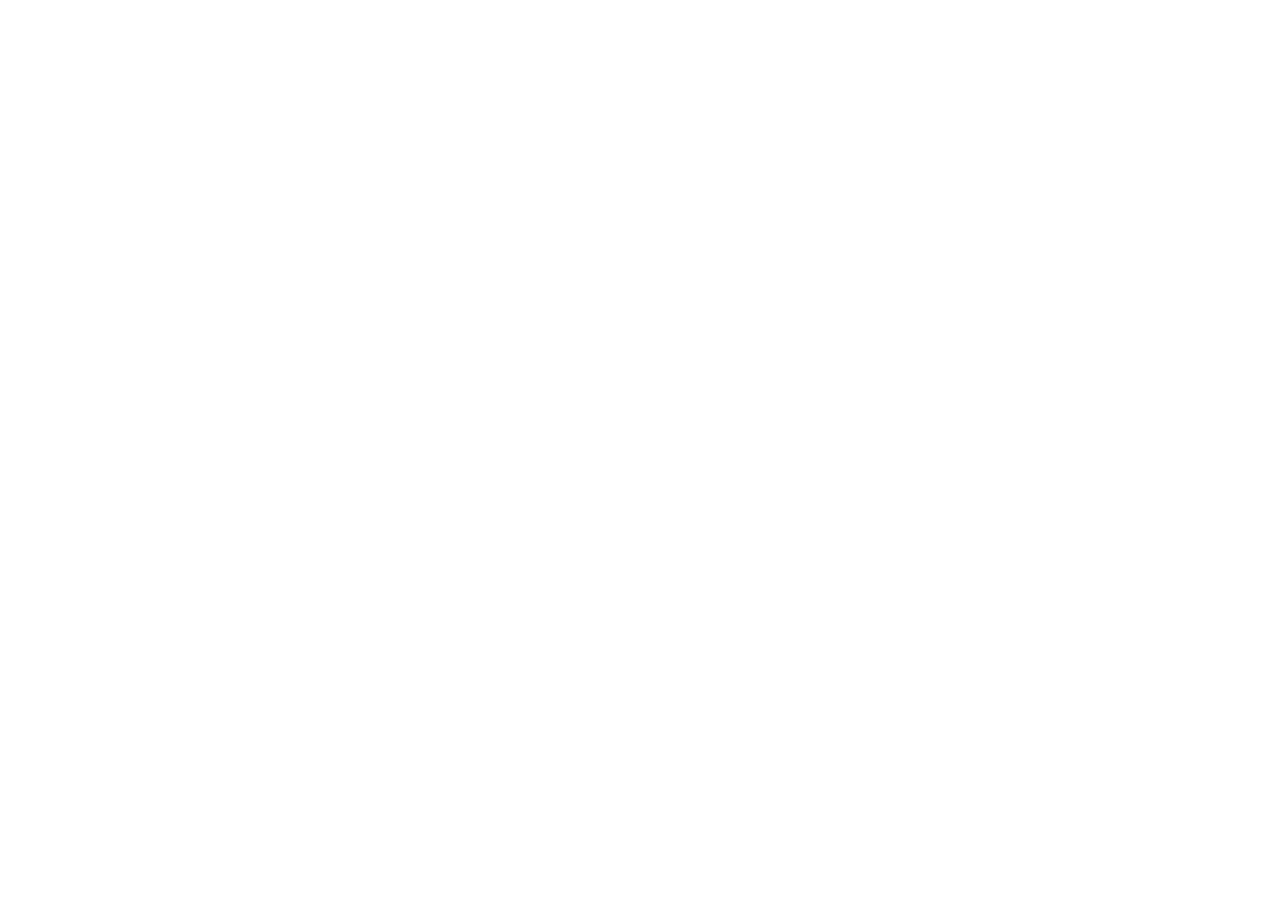
==== index.html @ 3e247d01 "Criei todos os arquivos necessários" ====
<!DOCTYPE html>
<html lang="pt-br">
<head>
    <meta charset="UTF-8">
    <meta name="viewport" content="width=device-width, initial-scale=1.0">
    <link rel="shortcut icon" href="src/images/favicon/favicon.ico" type="image/x-icon">
    <title>Projeto Redes Sociais</title>
</head>
<body>
    
</body>
</html>
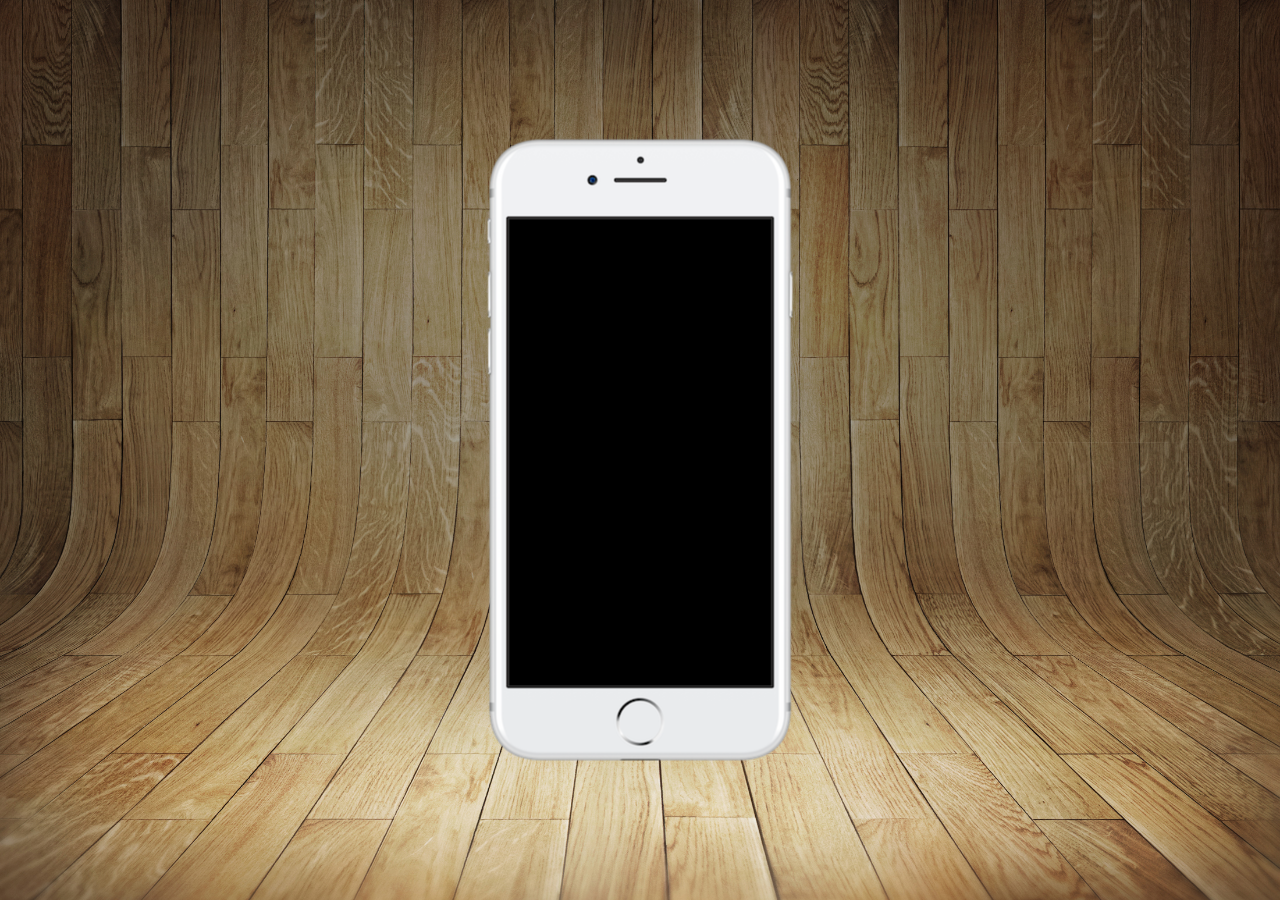
==== commit b0411d9b: "coloquei as primeiras imagens" ====
--- a/index.html
+++ b/index.html
@@ -4,9 +4,13 @@
     <meta charset="UTF-8">
     <meta name="viewport" content="width=device-width, initial-scale=1.0">
     <link rel="shortcut icon" href="src/images/favicon/favicon.ico" type="image/x-icon">
+    <link rel="stylesheet" href="src/styles/styles.css">
     <title>Projeto Redes Sociais</title>
 </head>
 <body>
-    
+    <main>
+        <section id="telefone"></section>
+        <section id="redes-sociais"></section>
+    </main>
 </body>
 </html>
--- a/src/styles/styles.css
+++ b/src/styles/styles.css
@@ -0,0 +1,30 @@
+* {
+    margin: 0;
+    padding: 0;
+    font-family: Arial, Helvetica, sans-serif
+}
+html, body{
+    height: 100vh;
+    width: 100vw;
+}
+
+body{
+    background: url('../images/fundo-madeira.jpg') no-repeat top center;
+    background-size: cover;
+    background-attachment: fixed;
+}
+
+main{
+    height: 100vh;
+    position: relative;
+}
+
+section#telefone {
+    position: absolute;
+    top: 50%;
+    left: 50%;
+    transform: translate(-50%, -50%);
+    height: 627px;
+    width: 311px;
+    background: url(../images/frame-iphone.png) no-repeat;
+}
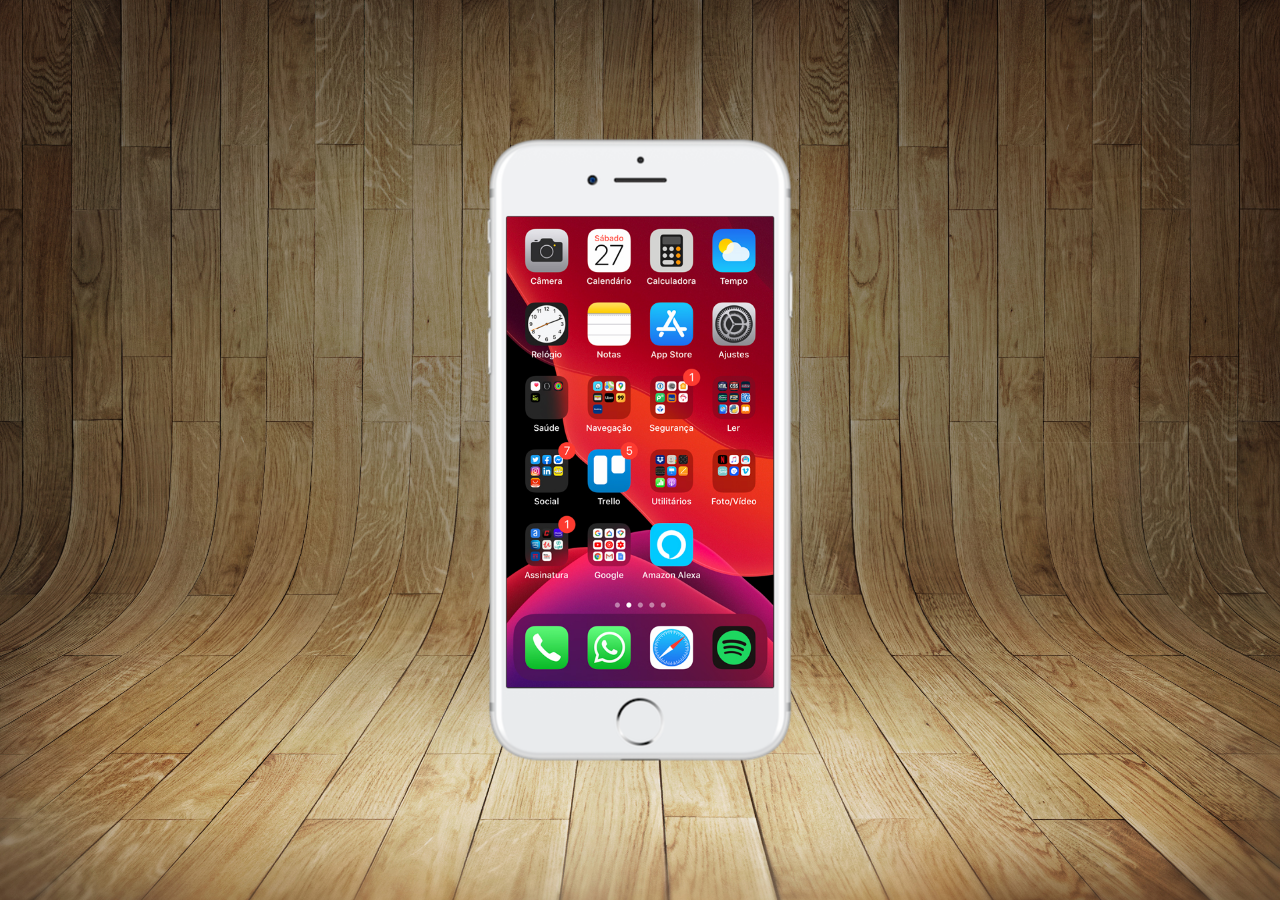
==== commit 925c267b: "criei a tela home" ====
--- a/index.html
+++ b/index.html
@@ -9,7 +9,9 @@
 </head>
 <body>
     <main>
-        <section id="telefone"></section>
+        <section id="telefone">
+            <iframe src="src/html/home.html" name="tela" id="tela" frameborder="0"></iframe>
+        </section>
         <section id="redes-sociais"></section>
     </main>
 </body>
--- a/src/styles/styles.css
+++ b/src/styles/styles.css
@@ -27,4 +27,12 @@
     height: 627px;
     width: 311px;
     background: url(../images/frame-iphone.png) no-repeat;
+}
+
+iframe#tela{
+    position: relative;
+    top: 80px;
+    left: 22px;
+    width: 267px;
+    height: 471px;
 }
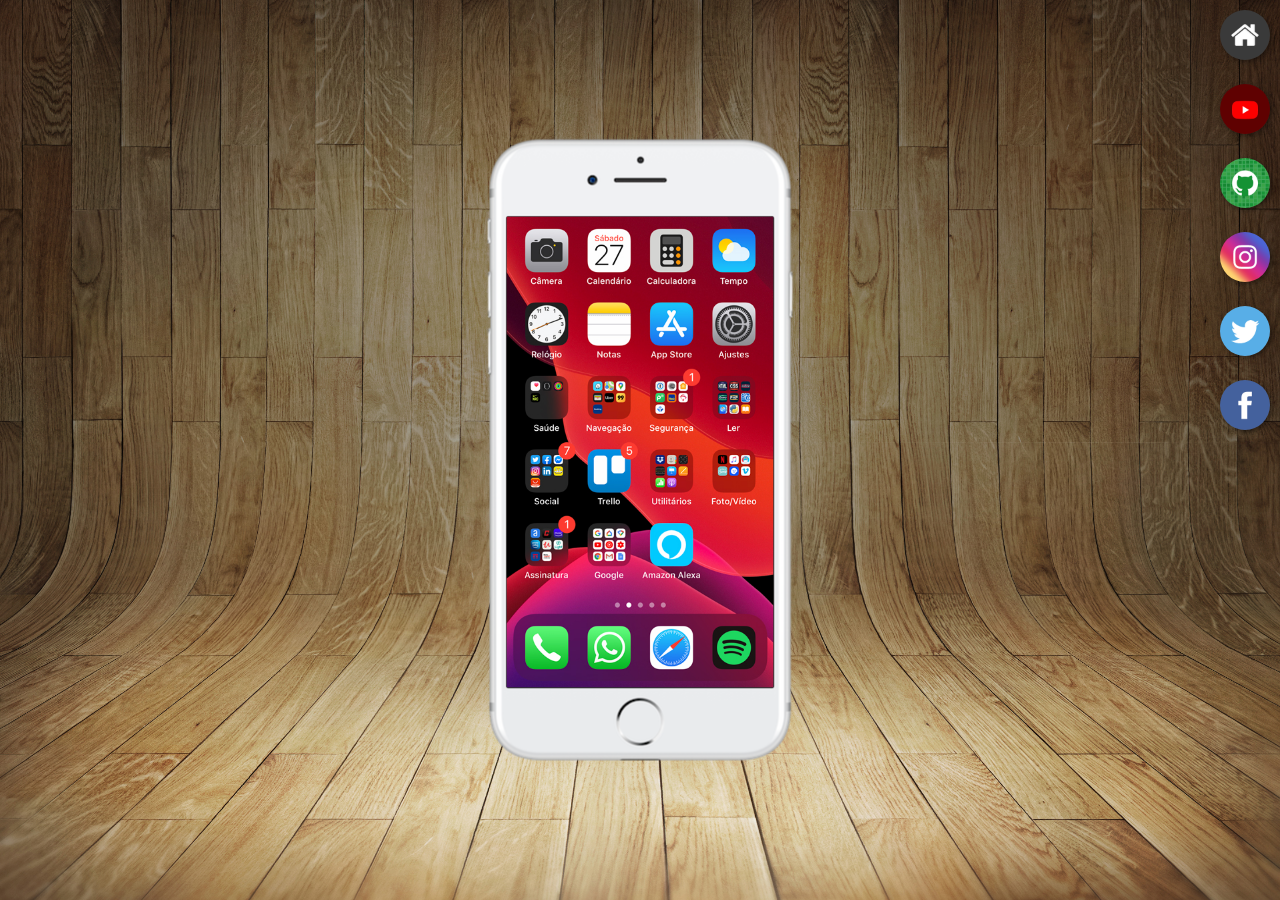
==== commit f7ac3a48: "criei e estilizei os botões" ====
--- a/index.html
+++ b/index.html
@@ -10,9 +10,18 @@
 <body>
     <main>
         <section id="telefone">
-            <iframe src="src/html/home.html" name="tela" id="tela" frameborder="0"></iframe>
+            <iframe src="src/html/home.html" name="tela" id="tela" frameborder="0">
+                Seu navegador não é compatível com isso.
+            </iframe>
         </section>
-        <section id="redes-sociais"></section>
+        <section id="redes-sociais">
+            <a href="#" target="tela"> <img src="src/images/logo-home.jpg" alt=""></a> <br>
+            <a href="#" target="tela"> <img src="src/images/logo-youtube.jpg" alt=""></a> <br>
+            <a href="#" target="tela"> <img src="src/images/logo-github.jpg" alt=""></a> <br>
+            <a href="#" target="tela"> <img src="src/images/logo-instagram.jpg" alt=""></a> <br>
+            <a href="#" target="tela"> <img src="src/images/logo-twitter.jpg" alt=""></a> <br>
+            <a href="#" target="tela"> <img src="src/images/logo-facebook.jpg" alt=""></a>
+        </section>
     </main>
 </body>
 </html>
--- a/src/styles/styles.css
+++ b/src/styles/styles.css
@@ -35,4 +35,23 @@
     left: 22px;
     width: 267px;
     height: 471px;
+}
+
+section#redes-sociais{
+    text-align: right;
+}
+
+section#redes-sociais img{
+    width: 50px;
+    margin: 10px;
+    border-radius: 50%;
+    box-shadow: 2px 2px 5px rgba(0, 0, 0, 0.411);
+    box-sizing: border-box;
+}
+
+section#redes-sociais img:hover{
+    border: 2px solid rgba(255, 255, 255, 0.644);
+    transform: translate(-2px, -2px);
+    box-shadow: 5px 5px 10px rgba(0, 0, 0, 0.411);
+    transition: transform .3s, border .3s;
 }
